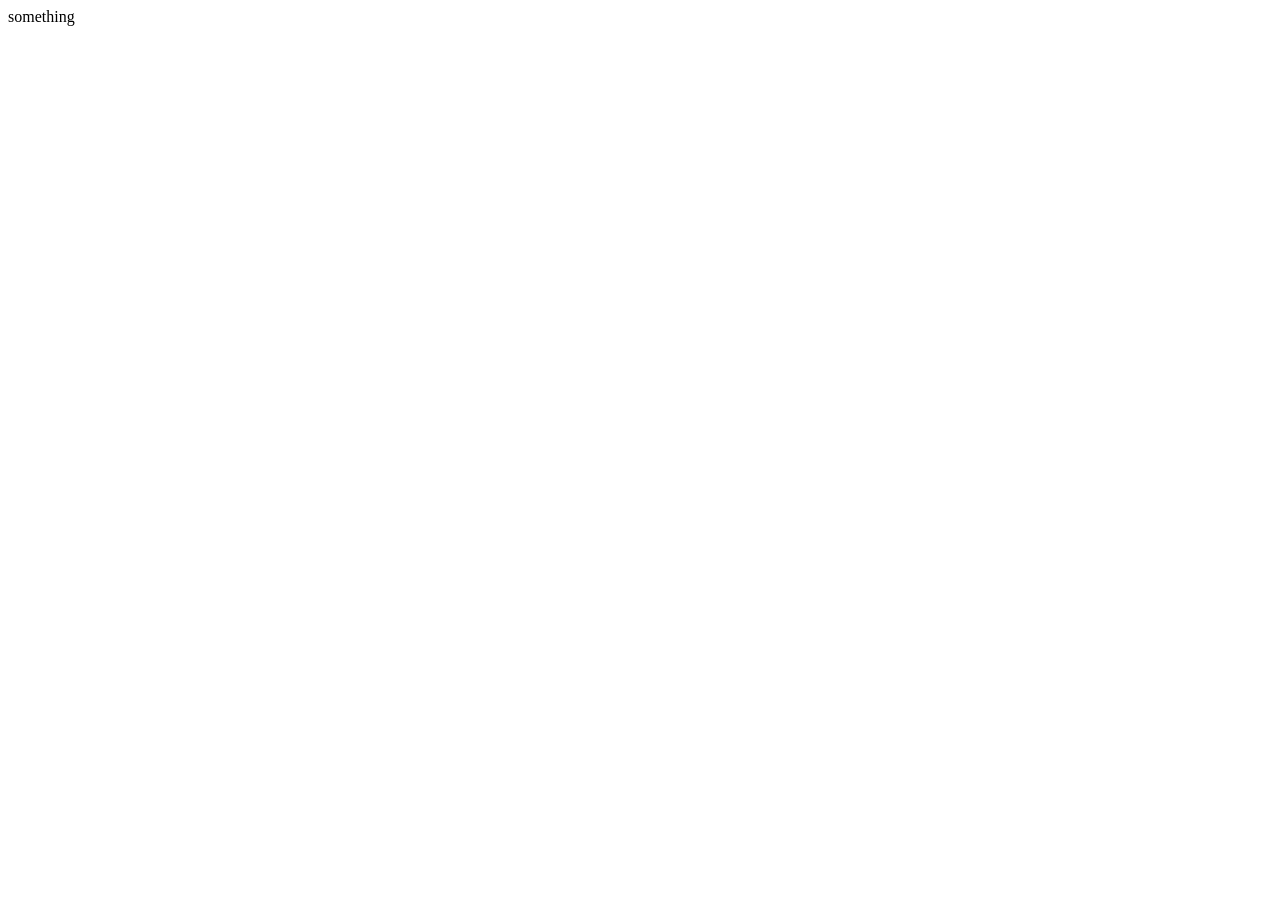
==== index.html @ 431f7622 "done" ====
<!DOCTYPE html>
<html lang="en">
<head>
    <meta charset="UTF-8">
    <meta name="viewport" content="width=device-width, initial-scale=1.0">
    <title>salmon</title>
</head>
<body>
    something
</body>
</html>
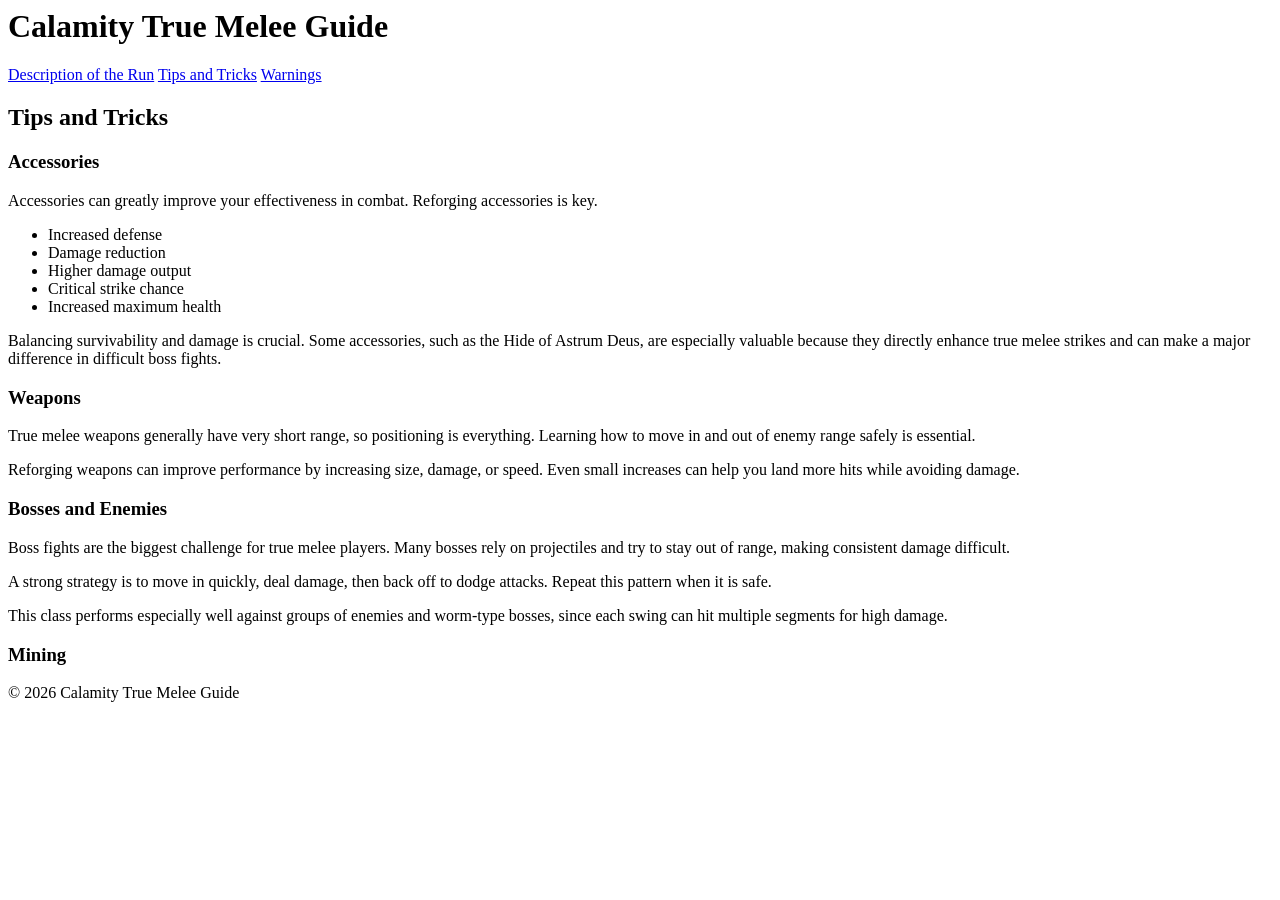
==== commit cc4ff5a4: "helped out on the home page I just wanted to see a home page when running the website for links Plea" ====
--- a/index.html
+++ b/index.html
@@ -1,11 +1,101 @@
-<!DOCTYPE html>
 <html lang="en">
 <head>
     <meta charset="UTF-8">
     <meta name="viewport" content="width=device-width, initial-scale=1.0">
-    <title>salmon</title>
+    <title>Warnings</title>
+    <link rel="stylesheet" href="styles/styles.css">
 </head>
+
 <body>
-    something
+
+<header>
+    <h1>Calamity True Melee Guide</h1>
+    <nav>
+        <a href="dev_1.html">Description of the Run</a>
+        <a href="dev_2.html">Tips and Tricks</a>
+        <a href="index.html">Warnings</a>
+    </nav>
+</header>
+
+<main>
+    <h2>Tips and Tricks</h2>
+
+    <section>
+        <h3></h3>
+        <p>
+            
+        </p>
+    </section>
+
+    <section>
+        <h3>Accessories</h3>
+        <p>
+            Accessories can greatly improve your effectiveness in combat. Reforging accessories is key.
+        </p>
+        <ul>
+            <li>Increased defense</li>
+            <li>Damage reduction</li>
+            <li>Higher damage output</li>
+            <li>Critical strike chance</li>
+            <li>Increased maximum health</li>
+        </ul>
+        <p>
+            Balancing survivability and damage is crucial. Some accessories, such as the Hide of Astrum Deus,
+            are especially valuable because they directly enhance true melee strikes and can make a major
+            difference in difficult boss fights.
+        </p>
+    </section>
+
+    <section>
+        <h3>Weapons</h3>
+        <p>
+            True melee weapons generally have very short range, so positioning is everything.
+            Learning how to move in and out of enemy range safely is essential.
+        </p>
+        <p>
+            Reforging weapons can improve performance by increasing size, damage, or speed.
+            Even small increases can help you land more hits while avoiding damage.
+        </p>
+    </section>
+
+    <section>
+        <h3>Bosses and Enemies</h3>
+        <p>
+            Boss fights are the biggest challenge for true melee players. Many bosses rely on
+            projectiles and try to stay out of range, making consistent damage difficult.
+        </p>
+        <p>
+            A strong strategy is to move in quickly, deal damage, then back off to dodge attacks.
+            Repeat this pattern when it is safe.
+        </p>
+        <p>
+            This class performs especially well against groups of enemies and worm-type bosses,
+            since each swing can hit multiple segments for high damage.
+        </p>
+    </section>
+
+    <section>
+        <h3>Mining</h3>
+        <p>
+           
+        </p>
+        <p>
+            
+        </p>
+    </section>
+
+    <section>
+        <h3></h3>
+        <p>
+            
+        </p>
+    </section>
+
+</main>
+
+<footer>
+    <p>&copy; 2026 Calamity True Melee Guide</p>
+</footer>
+
 </body>
 </html>
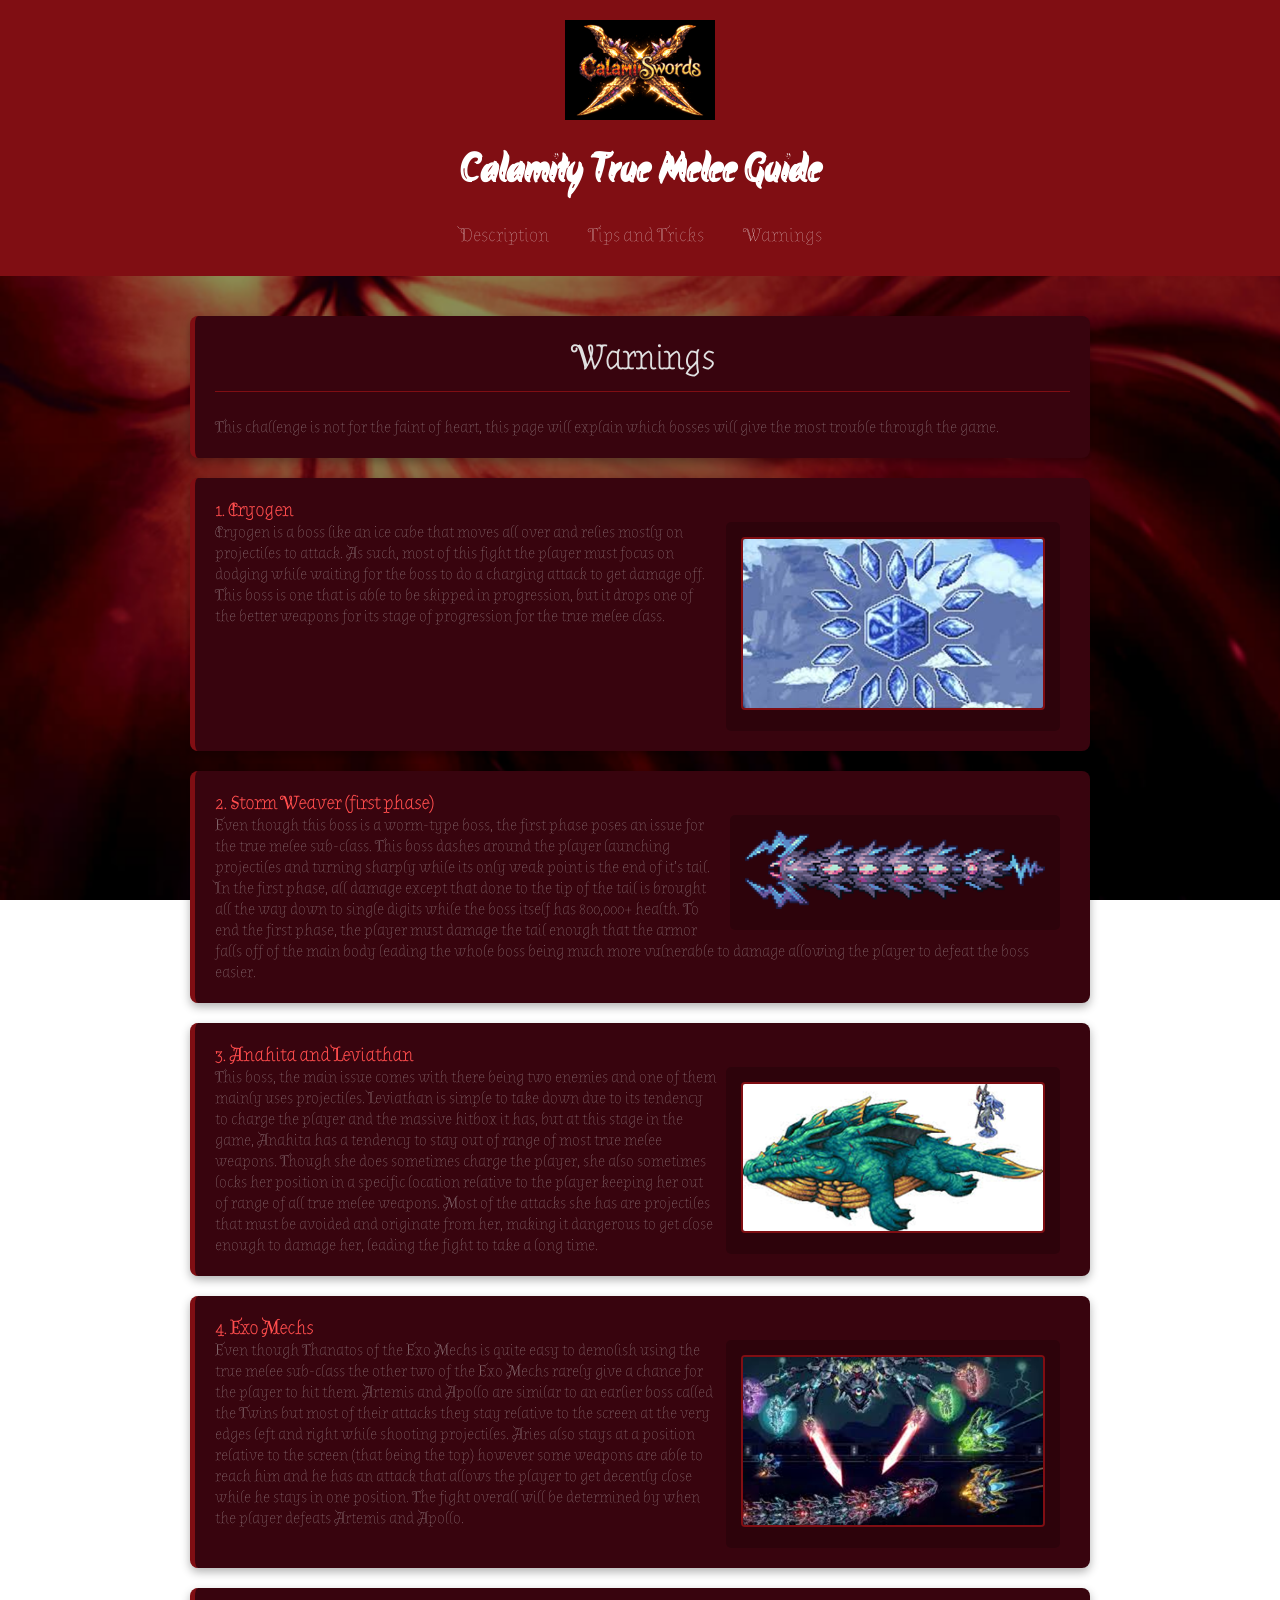
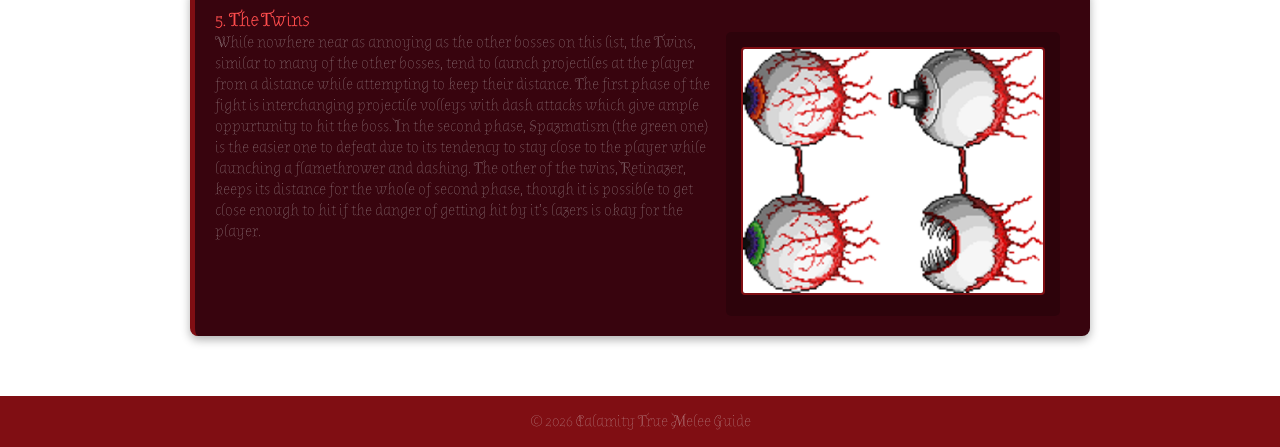
==== commit a7ab332a: "standardized navigation links and arbitrarily made the warnings page the index.html page" ====
--- a/index.html
+++ b/index.html
@@ -1,101 +1,75 @@
+<!DOCTYPE html>
 <html lang="en">
 <head>
     <meta charset="UTF-8">
     <meta name="viewport" content="width=device-width, initial-scale=1.0">
     <title>Warnings</title>
-    <link rel="stylesheet" href="styles/styles.css">
+    <link rel="stylesheet" href="styles/warnings_styles.css">
 </head>
+<body>
+    <header>
+        <div class="header-logo">
+            <img src="images/logo_Cal.png" alt="Calamity Logo" class="logo">
+        </div>
+        <h1>Calamity True Melee Guide</h1>
 
-<body>
+        <nav>
+            <a href="dev_1.html">Description</a>
+            <a href="dev_2.html">Tips and Tricks</a>
+            <a href="index.html">Warnings</a>
+        </nav>
+    </header>
 
-<header>
-    <h1>Calamity True Melee Guide</h1>
-    <nav>
-        <a href="dev_1.html">Description of the Run</a>
-        <a href="dev_2.html">Tips and Tricks</a>
-        <a href="index.html">Warnings</a>
-    </nav>
-</header>
+    <main>
+        <section>
+            <h2>Warnings</h2>
+            <p>This challenge is not for the faint of heart, this page will explain which bosses will give the most trouble through the game.</p>
+        </section>
 
-<main>
-    <h2>Tips and Tricks</h2>
+        <section>
+            <h3>1. Cryogen</h3>
+            <div class="image-item">
+                <img src="images/cryogen.png" alt="Image of the Cryogen boss">
+            </div>
+            <p>Cryogen is a boss like an ice cube that moves all over and relies mostly on projectiles to attack. As such, most of this fight the player must focus on dodging while waiting for the boss to do a charging attack to get damage off. This boss is one that is able to be skipped in progression, but it drops one of the better weapons for its stage of progression for the true melee class.</p>
+        </section>
 
-    <section>
-        <h3></h3>
-        <p>
-            
-        </p>
-    </section>
+        <section>
+            <h3>2. Storm Weaver (first phase)</h3>
+            <div class="image-item">
+                <img src="images/storm_weaver.png" alt="Image of Storm Weaver's first phase" style="border: none">
+            </div>
+            <p>Even though this boss is a worm-type boss, the first phase poses an issue for the true melee sub-class. This boss dashes around the player launching projectiles and turning sharply while its only weak point is the end of it’s tail. In the first phase, all damage except that done to the tip of the tail is brought all the way down to single digits while the boss itself has 800,000+ health. To end the first phase, the player must damage the tail enough that the armor falls off of the main body leading the whole boss being much more vulnerable to damage allowing the player to defeat the boss easier.</p>
+        </section>
 
-    <section>
-        <h3>Accessories</h3>
-        <p>
-            Accessories can greatly improve your effectiveness in combat. Reforging accessories is key.
-        </p>
-        <ul>
-            <li>Increased defense</li>
-            <li>Damage reduction</li>
-            <li>Higher damage output</li>
-            <li>Critical strike chance</li>
-            <li>Increased maximum health</li>
-        </ul>
-        <p>
-            Balancing survivability and damage is crucial. Some accessories, such as the Hide of Astrum Deus,
-            are especially valuable because they directly enhance true melee strikes and can make a major
-            difference in difficult boss fights.
-        </p>
-    </section>
+        <section>
+            <h3>3. Anahita and Leviathan</h3>
+            <div class="image-item">
+                <img src="images/leviathan.png" alt="Image of Anahita and Leviathan">
+            </div>
+            <p>This boss, the main issue comes with there being two enemies and one of them mainly uses projectiles. Leviathan is simple to take down due to its tendency to charge the player and the massive hitbox it has, but at this stage in the game, Anahita has a tendency to stay out of range of most true melee weapons. Though she does sometimes charge the player, she also sometimes locks her position in a specific location relative to the player keeping her out of range of all true melee weapons. Most of the attacks she has are projectiles that must be avoided and originate from her, making it dangerous to get close enough to damage her, leading the fight to take a long time.</p>
+        </section>
 
-    <section>
-        <h3>Weapons</h3>
-        <p>
-            True melee weapons generally have very short range, so positioning is everything.
-            Learning how to move in and out of enemy range safely is essential.
-        </p>
-        <p>
-            Reforging weapons can improve performance by increasing size, damage, or speed.
-            Even small increases can help you land more hits while avoiding damage.
-        </p>
-    </section>
+        <section>
+            <h3>4. Exo Mechs</h3>
+            <div class="image-item">
+                <img src="images/exo_mechs.png" alt="Image of Exo Mechs">
+            </div>
+            <p>Even though Thanatos of the Exo Mechs is quite easy to demolish using the true melee sub-class the other two of the Exo Mechs rarely give a chance for the player to hit them. Artemis and Apollo are similar to an earlier boss called the Twins but most of their attacks they stay relative to the screen at the very edges left and right while shooting projectiles. Aries also stays at a position relative to the screen (that being the top) however some weapons are able to reach him and he has an attack that allows the player to get decently close while he stays in one position. The fight overall will be determined by when the player defeats Artemis and Apollo.</p>
+        </section>
 
-    <section>
-        <h3>Bosses and Enemies</h3>
-        <p>
-            Boss fights are the biggest challenge for true melee players. Many bosses rely on
-            projectiles and try to stay out of range, making consistent damage difficult.
-        </p>
-        <p>
-            A strong strategy is to move in quickly, deal damage, then back off to dodge attacks.
-            Repeat this pattern when it is safe.
-        </p>
-        <p>
-            This class performs especially well against groups of enemies and worm-type bosses,
-            since each swing can hit multiple segments for high damage.
-        </p>
-    </section>
+        <section>
+            <h3>5. The Twins</h3>
+            <div class="image-item">
+                <img src="images/twins.png" alt="Image of the Twins in several different states">
+            </div>
+            <p>While nowhere near as annoying as the other bosses on this list, the Twins, similar to many of the other bosses, tend to launch projectiles at the player from a distance while attempting to keep their distance. The first phase of the fight is interchanging projectile volleys with dash attacks which give ample oppurtunity to hit the boss. In the second phase, Spazmatism (the green one) is the easier one to defeat due to its tendency to stay close to the player while launching a flamethrower and dashing. The other of the twins, Retinazer, keeps its distance for the whole of second phase, though it is possible to get close enough to hit if the danger of getting hit by it’s lazers is okay for the player.</p>
+        </section>
 
-    <section>
-        <h3>Mining</h3>
-        <p>
-           
-        </p>
-        <p>
-            
-        </p>
-    </section>
+    </main>
 
-    <section>
-        <h3></h3>
-        <p>
-            
-        </p>
-    </section>
-
-</main>
-
-<footer>
-    <p>&copy; 2026 Calamity True Melee Guide</p>
-</footer>
-
+    <footer>
+        <p>&copy; 2026 Calamity True Melee Guide</p>
+    </footer>
 </body>
 </html>
--- a/styles/warnings_styles.css
+++ b/styles/warnings_styles.css
@@ -0,0 +1,129 @@
+@import url('https://fonts.googleapis.com/css2?family=Akronim&family=Almendra+Display&display=swap');
+
+*{
+    margin:0;
+    padding:0;
+}
+
+:root{
+    --transparent_red: rgba(128,14,19,0.6);
+    --light_red: #800E13;
+    --red: #640D14;
+    --darker_red: #38040E ;
+    --darkest_red: #250902;
+    --white: #E0E0E0;
+}
+
+body {
+    background-image: url("../images/background.png");
+    background-size: cover;
+    background-attachment: fixed;
+    font-family: "Almendra Display", Garamond, Serif;
+    color: var(--white);
+}
+
+p {
+    font-family: "Almendra Display", Garamond, Serif;
+}
+
+#intro {
+    text-align: center;
+    background-color: var(--light_red);
+    border: 4px solid var(--darkest_red);
+    padding: 10px 0;
+}
+
+h2 {
+    font-family: "Almendra Display", Garamond, Serif;
+    text-align: center;
+    font-size: 2.2em;
+    margin-top: 0;
+    margin-bottom: 25px;
+    border-bottom: 1px solid #800E13;
+    padding-bottom: 10px;
+}
+
+main {
+    max-width: 900px;
+    margin: 20px auto;
+    padding: 20px;
+}
+
+header {
+    background-color: #800E13;
+    padding: 20px;
+    text-align: center;
+}
+
+header .header-logo {
+    margin-bottom: 15px;
+}
+
+header .logo {
+    height: 100px;
+    width: auto;
+}
+
+header h1 {
+    font-family: "Akronim", cursive;
+    font-size: 2.5em;
+    color: #ffffff;
+    margin: 0 0 15px 0;
+}
+
+header nav {
+    display: flex;
+    justify-content: center;
+    gap: 15px;
+}
+
+header nav a {
+    text-decoration: none;
+    color: #ffffff;
+    font-size: 1.2em;
+    padding: 8px 12px;
+    border-radius: 5px;
+    transition: background-color 0.3s;
+}
+
+header nav a:hover {
+    background-color: #640D14;
+}
+
+section {
+    background-color: #38040E;
+    margin-bottom: 20px;
+    padding: 20px;
+    border-left: 5px solid #800E13;
+    border-radius: 8px;
+    box-shadow: 0 4px 10px rgba(0,0,0,0.3);
+    display: flow-root;
+}
+
+.image-item {
+    background: rgba(0, 0, 0, 0.2);
+    padding: 15px;
+    border-radius: 5px;
+    margin: 0 10px;
+    float: right;
+}
+
+section img {
+    max-width: 100%;
+    width: 300px;
+    border: 2px solid #800E13;
+    border-radius: 4px;
+}
+
+section h3 {
+    font-family: "Almendra Display", Garamond, Serif;
+    font-size: 1.17em;
+    color: #ff4d4d;
+}
+
+footer {
+    text-align: center;
+    padding: 15px;
+    background-color: #800E13;
+    margin-top: 20px;
+}
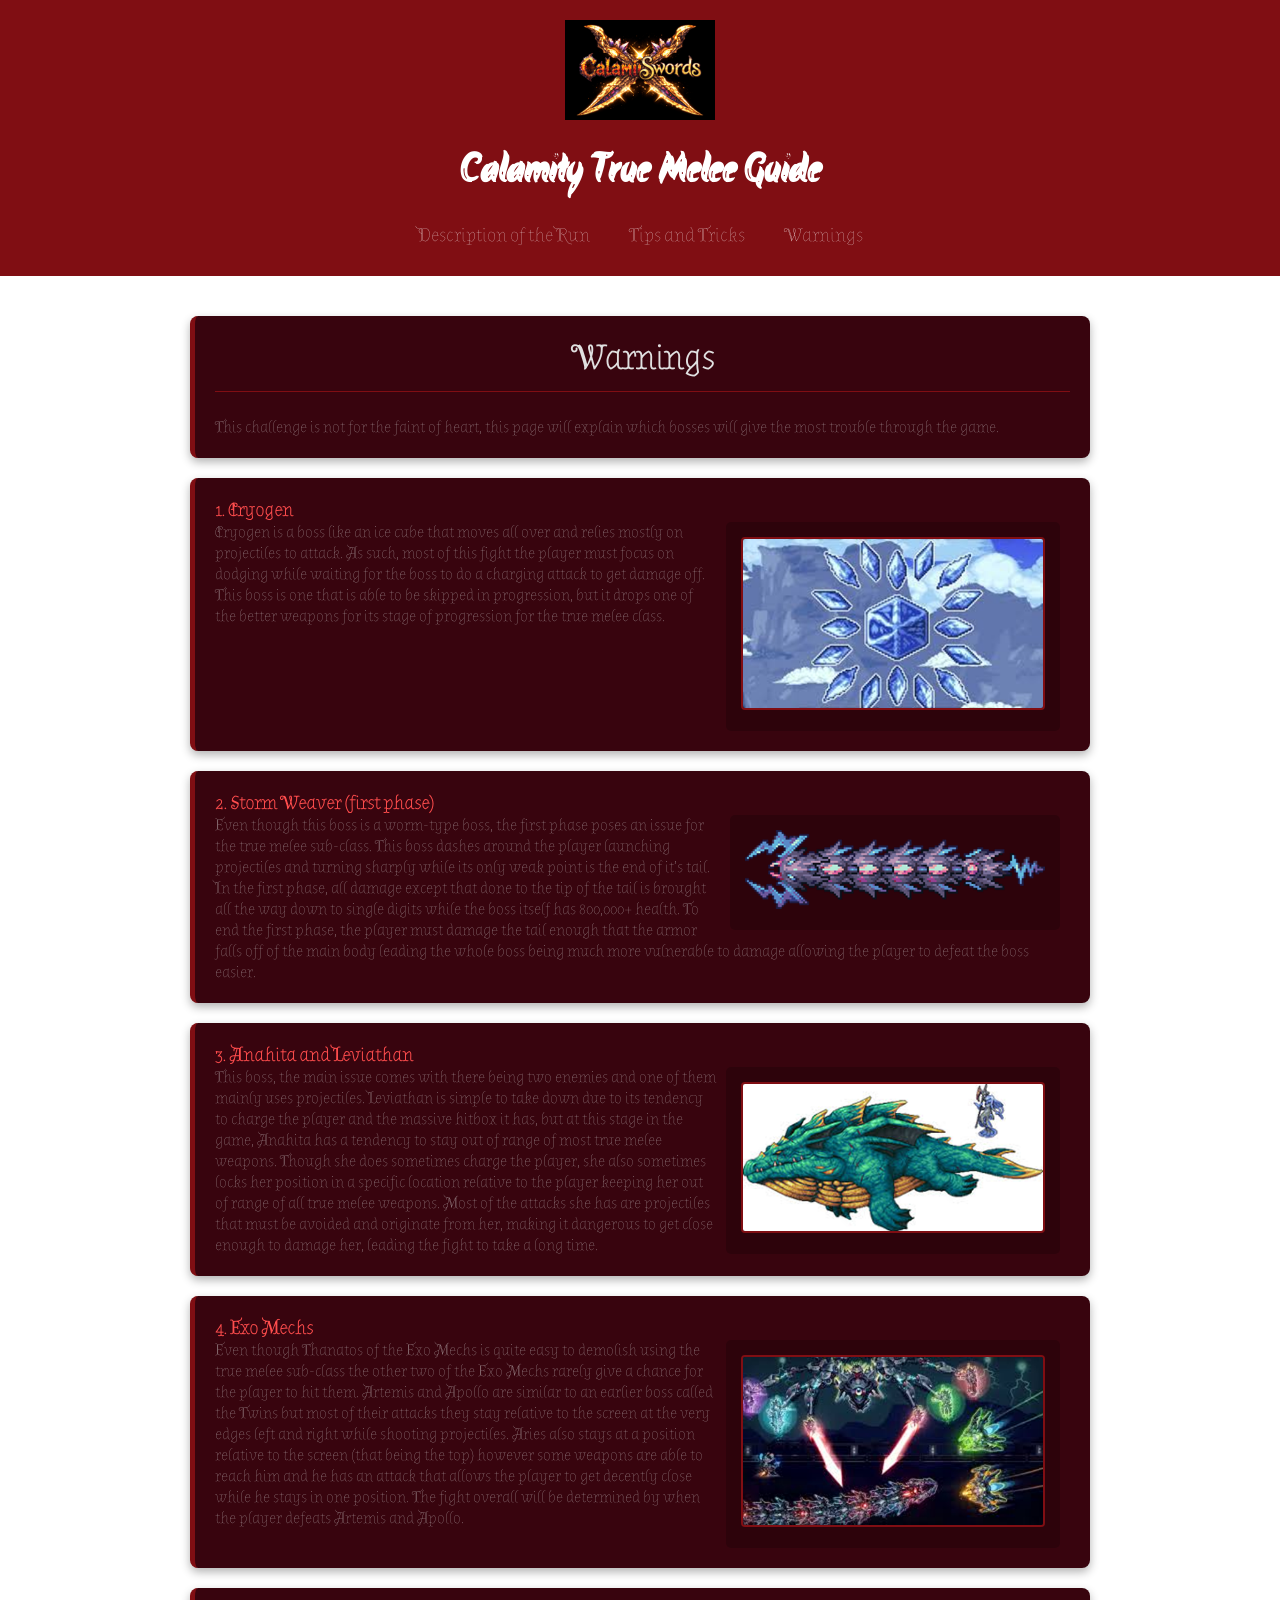
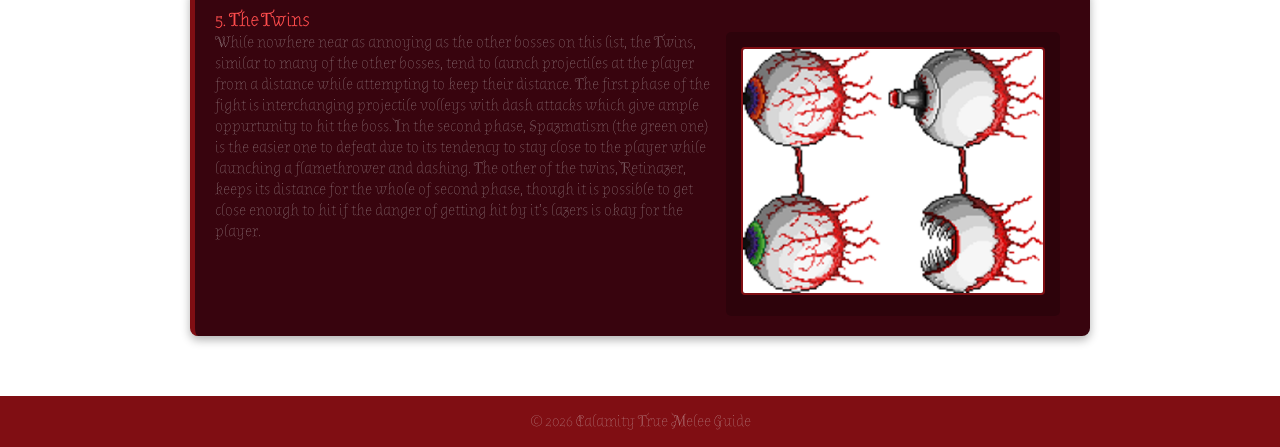
==== commit 8aef2f11: "removed a couple unused images" ====
--- a/index.html
+++ b/index.html
@@ -14,7 +14,7 @@
         <h1>Calamity True Melee Guide</h1>
 
         <nav>
-            <a href="dev_1.html">Description</a>
+            <a href="dev_1.html">Description of the Run</a>
             <a href="dev_2.html">Tips and Tricks</a>
             <a href="index.html">Warnings</a>
         </nav>
--- a/styles/warnings_styles.css
+++ b/styles/warnings_styles.css
@@ -15,7 +15,7 @@
 }
 
 body {
-    background-image: url("../images/background.png");
+    background-image: url("../images/backgroundImage.png");
     background-size: cover;
     background-attachment: fixed;
     font-family: "Almendra Display", Garamond, Serif;
